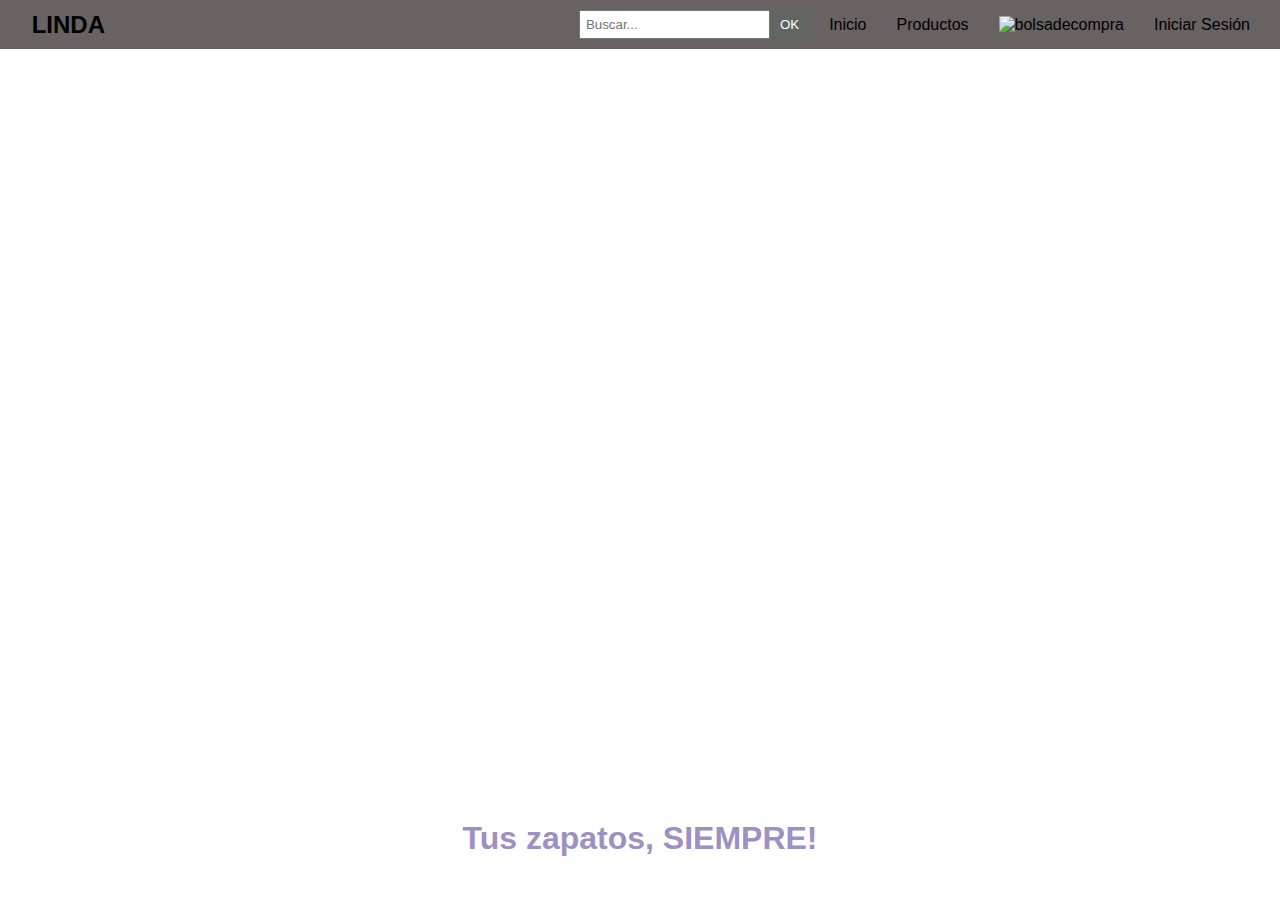
==== Pagina_Zapatos/html/index.html @ b7f60ebe "Add files via upload" ====
<!DOCTYPE html>
<html lang="en">
<head>
    <meta charset="UTF-8">
    <meta name="viewport" content="width=device-width, initial-scale=1.0">
    <title>LINDA!</title>
    <link rel="stylesheet" href="../css/styles.css">
    <link rel="shortcut icon" href="../imgs/favicon.png" type="image/x-icon">
    <link rel="stylesheet" href="inicio">
    <link rel="stylesheet" href="productos">
    <link rel="stylesheet" href="carrito">
    <link rel="stylesheet" href="iniciarsesion">
</head>

<header>
    <a>
        <h2><img src="/imgs/favicon.png" alt="" width="20px"> LINDA </h2>
    </a>
    <nav>
        <ul>
            <li><input type="text" placeholder="Buscar..."><button type="submit">OK</button></li>   
            <li><a href="inicio">Inicio</a></li>
            <li><a href="productos">Productos</a></li>
            <li><a href="carrito"><img src="/imgs/bolsa-de-la-compra.png" class="imgchiquita" alt="bolsadecompra"></a></li>
            <li><a href="iniciarsesion">Iniciar Sesión</a></li>
        </ul>
    </nav>
</header>

<body>

    <h1>Tus zapatos, SIEMPRE!</h1>
    
</body>
</html>
---- Pagina_Zapatos/css/styles.css ----
*{
    margin: 0;
    padding: 0;
    box-sizing: border-box;
    font-family: 'Lucida Sans', 'Lucida Sans Regular', 'Lucida Grande', Verdana, sans-serif;
}

body {
    background-image: url(/imgs/portada.jpg);
    background-size: 1000px; /* Cambia este valor según sea necesario */
    background-repeat: no-repeat;
    background-position: center;
    color: white;
    padding-top: 800px; /* Ajusta este valor para que coincida con la altura del header */
}

header {
    display: flex;
    position: fixed;
    top: 0;
    left: 0;
    right: 0;
    background-color: #696262;
    color: rgb(0, 0, 0);
    padding: 10px 20px;
    
    justify-content: space-between;
    align-items: center;
    width: 100%;
}

header div {
    display: flex;
    align-items: center;
}

header h2 {
    margin: 0;
    margin-left: 5px;
}

nav ul {
    display: flex;
    list-style-type: none;
    margin: 0;
    padding: 0;
    align-items: center;
}

nav ul li {
    margin-right: 10px;
}

nav ul li:last-child {
    margin-right: 0;
}

nav ul li a {
    color: rgb(0, 0, 0);
    text-decoration: none;
    padding: 5px 10px;
}

nav ul li input[type="text"] {
    padding: 5px;
}

nav ul li button {
    padding: 5px 10px;
    background-color: #606661;
    color: white;
    border: none;
    cursor: pointer;
}

nav ul li button:hover {
    background-color: #0d0f0d;
}

nav ul li:hover {
    background-color: #bebebe;
}

.imgchiquita {
    width: 20px;
    height: auto;
}

h1 {
    text-align: center;
    color: rgb(159, 144, 196);
    padding: 20px;
}
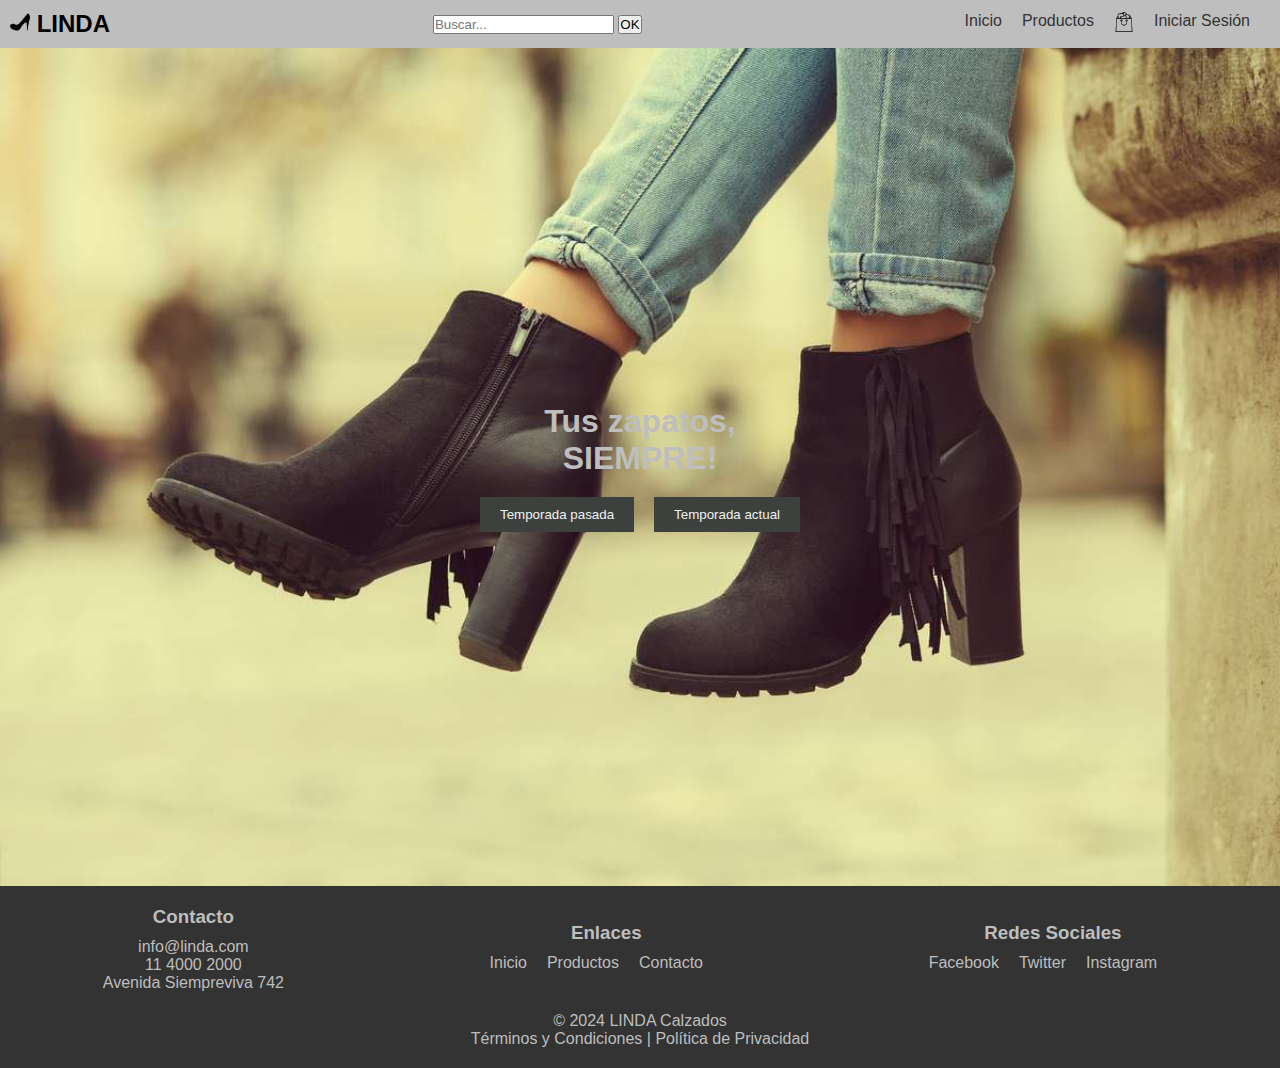
==== commit 60da517d: "commit2" ====
--- a/Pagina_Zapatos/html/index.html
+++ b/Pagina_Zapatos/html/index.html
@@ -11,25 +11,66 @@
     <link rel="stylesheet" href="carrito">
     <link rel="stylesheet" href="iniciarsesion">
 </head>
-
-<header>
-    <a>
-        <h2><img src="/imgs/favicon.png" alt="" width="20px"> LINDA </h2>
-    </a>
-    <nav>
-        <ul>
-            <li><input type="text" placeholder="Buscar..."><button type="submit">OK</button></li>   
-            <li><a href="inicio">Inicio</a></li>
-            <li><a href="productos">Productos</a></li>
-            <li><a href="carrito"><img src="/imgs/bolsa-de-la-compra.png" class="imgchiquita" alt="bolsadecompra"></a></li>
-            <li><a href="iniciarsesion">Iniciar Sesión</a></li>
-        </ul>
-    </nav>
+<body>
+<header class="header">
+    <div class="marca">
+        <a href="#">
+            <h2><img src="../imgs/favicon.png" alt="" width="20px"> LINDA </h2>
+        </a>
+    </div>
+    
+    <form action="" class="buscador">
+        <input class="busca" type="text" placeholder="Buscar...">
+        <input class="botonbusca" type="submit" value="OK">
+    </form>
+    <ul id="menu2" class="menu">  
+        <li><a href="#">Inicio</a></li>
+        <li><a href="productos">Productos</a></li>
+        <li><a href="carrito"><img src="../imgs/bolsa-de-la-compra.png" class="imgchiquita" alt="bolsadecompra"></a></li>
+        <li><a href="iniciarsesion">Iniciar Sesión</a></li>
+    </ul>
 </header>
 
-<body>
+<main>
+    <section class="main">
+        <h1>Tus zapatos,<br> SIEMPRE!</h1>
+        <div class="button-container">
+            <button class="temporada">Temporada pasada</button>
+            <button class="temporada">Temporada actual</button>
+        </div>
+    </section>
+</main>
 
-    <h1>Tus zapatos, SIEMPRE!</h1>
-    
+<footer>
+    <div class="footer-content">
+        <div class="contacto">
+            <h3>Contacto</h3>
+            <p>info@linda.com</p>
+            <p>11 4000 2000</p>
+            <p>Avenida Siempreviva 742</p>
+        </div>
+        <div class="enlaces">
+            <h3>Enlaces</h3>
+            <ul class="menu">
+                <li><a href="#">Inicio</a></li>
+                <li><a href="productos">Productos</a></li>
+                <li><a href="#">Contacto</a></li>
+            </ul>
+        </div>
+        <div class="redes-sociales">
+            <h3>Redes Sociales</h3>
+            <ul class="menu">
+                <li><a href="#">Facebook</a></li>
+                <li><a href="#">Twitter</a></li>
+                <li><a href="#">Instagram</a></li>
+            </ul>
+        </div>
+    </div>
+    <div class="legal">
+        <p>&copy; 2024 LINDA Calzados</p>
+        <p><a href="#">Términos y Condiciones</a> | <a href="#">Política de Privacidad</a></p>
+    </div>
+</footer>
+<script src="/js/script.js"></script>
 </body>
-</html>+</html>
--- a/Pagina_Zapatos/css/styles.css
+++ b/Pagina_Zapatos/css/styles.css
@@ -1,84 +1,39 @@
+:root {
+    font-size: 16px;
+    font-family: 'Lucida Sans', 'Lucida Sans Regular', 'Lucida Grande', Verdana, sans-serif ;
+    font-weight: 400;
+    font-style: normal;
+    box-sizing: border-box;
+    --color-primario: #3c413d; 
+    --color-secundario: #bebebe; 
+    --color-fondo: #f0f0f0; 
+    --color-texto: #333; 
+    --color-boton: white; 
+    --color-marca: black;
+    
+
+}
+
 *{
     margin: 0;
-    padding: 0;
-    box-sizing: border-box;
-    font-family: 'Lucida Sans', 'Lucida Sans Regular', 'Lucida Grande', Verdana, sans-serif;
-}
+    padding: 0;   
+} 
 
 body {
-    background-image: url(/imgs/portada.jpg);
-    background-size: 1000px; /* Cambia este valor según sea necesario */
-    background-repeat: no-repeat;
-    background-position: center;
-    color: white;
-    padding-top: 800px; /* Ajusta este valor para que coincida con la altura del header */
+    margin: 0;
+    padding: 0;
+    font-family: 'Lucida Sans', 'Lucida Sans Regular', 'Lucida Grande', Verdana, sans-serif;
+    background-color: var(--color-fondo);
+    color: var(--color-texto);
 }
 
 header {
+    background-color: var(--color-secundario);
+    color: var(--color-marca);
+    padding: 10px;
     display: flex;
-    position: fixed;
-    top: 0;
-    left: 0;
-    right: 0;
-    background-color: #696262;
-    color: rgb(0, 0, 0);
-    padding: 10px 20px;
-    
     justify-content: space-between;
     align-items: center;
-    width: 100%;
-}
-
-header div {
-    display: flex;
-    align-items: center;
-}
-
-header h2 {
-    margin: 0;
-    margin-left: 5px;
-}
-
-nav ul {
-    display: flex;
-    list-style-type: none;
-    margin: 0;
-    padding: 0;
-    align-items: center;
-}
-
-nav ul li {
-    margin-right: 10px;
-}
-
-nav ul li:last-child {
-    margin-right: 0;
-}
-
-nav ul li a {
-    color: rgb(0, 0, 0);
-    text-decoration: none;
-    padding: 5px 10px;
-}
-
-nav ul li input[type="text"] {
-    padding: 5px;
-}
-
-nav ul li button {
-    padding: 5px 10px;
-    background-color: #606661;
-    color: white;
-    border: none;
-    cursor: pointer;
-}
-
-nav ul li button:hover {
-    background-color: #0d0f0d;
-}
-
-nav ul li:hover {
-    background-color: #bebebe;
 }
 
 .imgchiquita {
@@ -86,8 +41,117 @@
     height: auto;
 }
 
+.marca a {
+    color: var(--color-marca);
+    text-decoration: none;
+}
+
+.menu {
+    display: flex;
+    list-style-type: none;
+    text-align: center;
+}
+
+.menu li {
+    margin-right: 20px;
+}
+
+.menu a {
+    text-decoration: none;
+    color: var(--color-texto);
+}
+
+.main {
+    text-align: center;
+    padding: 50px 20px;
+    background-image: url(../imgs/portada.jpg);
+    background-size: cover;
+    background-position: center;
+    min-height: calc(100vh - 18vh);
+    display: flex;   
+    flex-direction: column;  
+    justify-content: center;  
+    align-items: center;  
+    position: relative;
+}
+
 h1 {
+    color: var(--color-secundario);
+    
+}
+
+.button-container {
+    display: flex;
+    justify-content: center;
+    margin-top: 20px;
+}
+
+button {
+    padding: 10px 20px;
+    background-color: #3c413d;
+    color: var(--color-fondo);
+    border: none;
+    cursor: pointer;
+    margin: 0 10px;
+}
+
+button:hover {
+    background-color: var(--color-secundario);
+}
+
+footer {
+    background-color: var(--color-texto);
+    color: var(--color-secundario);
     text-align: center;
-    color: rgb(159, 144, 196);
-    padding: 20px;
-}+    padding: 20px 0;
+}
+
+.footer-content {
+    display: flex;
+    justify-content: space-around;
+    align-items: center;
+    flex-wrap: wrap;
+}
+
+.contacto, .enlaces, .redes-sociales {
+    text-align: center;
+}
+
+
+
+.contacto h3, .enlaces h3, .redes-sociales h3 {
+    margin-bottom: 10px;
+}
+
+.enlaces ul, .redes-sociales ul {
+    list-style-type: none;
+    padding: 0;
+}
+
+.enlaces ul li, .redes-sociales ul li {
+    margin-bottom: 5px;
+}
+
+.enlaces ul li a, .redes-sociales ul li a {
+    text-decoration: none;
+    color: var(--color-secundario);
+}
+
+.enlaces ul li a:hover, .redes-sociales ul li a:hover {
+    text-decoration: underline;
+}
+
+
+.legal {
+    margin-top: 20px;
+}
+
+.legal a {
+    color: var(--color-secundario);
+    text-decoration: none;
+}
+
+.legal a:hover {
+    text-decoration: underline;
+}
+
